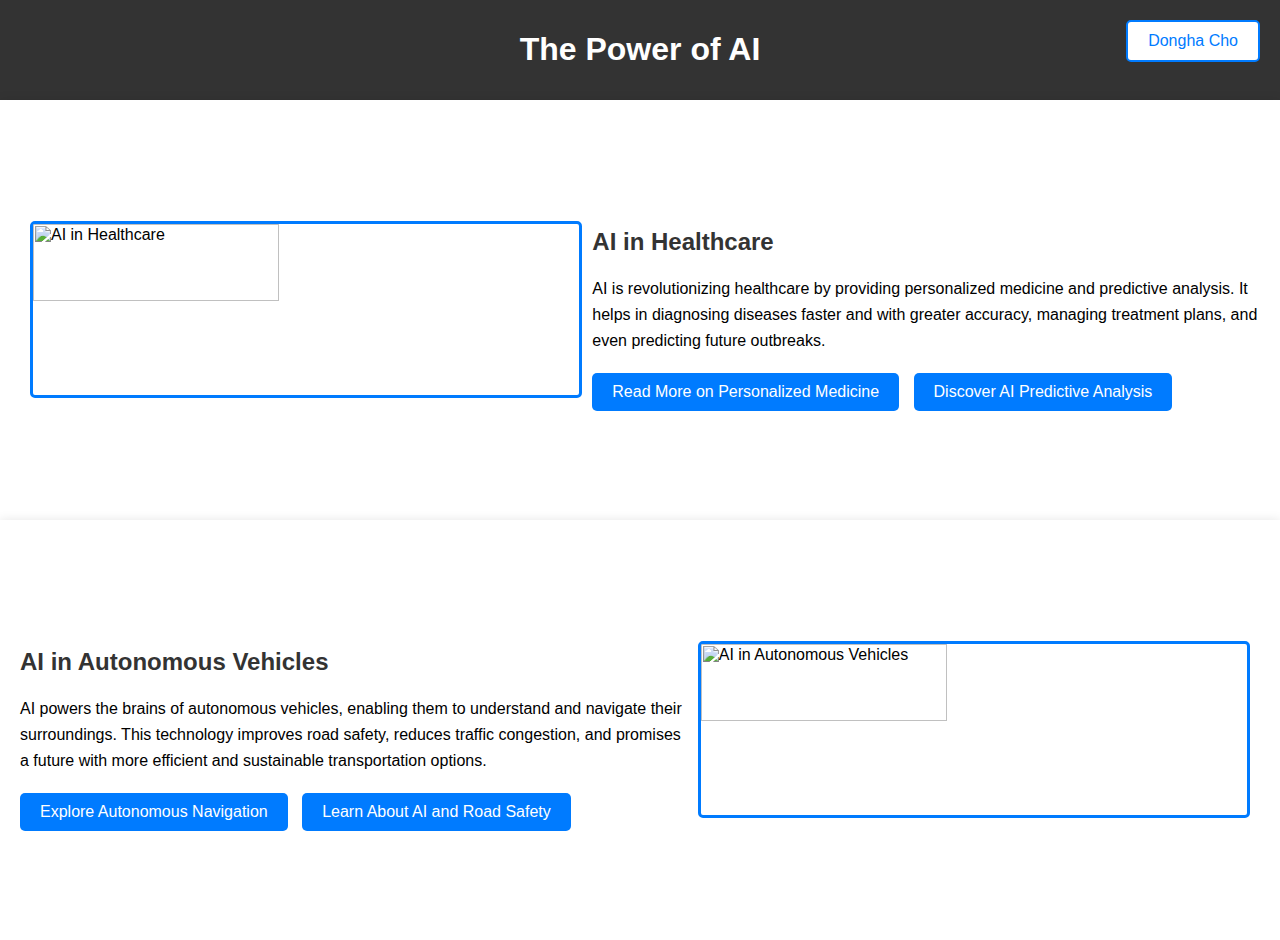
==== pofai.html @ a864b886 "Add files via upload" ====
<!DOCTYPE HTML PUBLIC "-//W3C//DTD HTML 4.01 Transitional//EN">
<html>
<head>
    <link rel="stylesheet" href="pofai.css">
    <title>The Power of AI</title>
    <meta http-equiv="Content-Type" content="text/html; charset=iso-8859-1">
</head>
<body>
    <div class="header">
        <h1>The Power of AI</h1>
    </div>
    <a href="index.html" class="dongha-button">Dongha Cho</a>
    <div class="container">
        <section class="topic-box" id="topic-one">
            <section class="topic">
                <img src="ai_healthcare.jpg" alt="AI in Healthcare" class="topic-image">
                <div class="text-content">
                    <h2>AI in Healthcare</h2>
                    <p>
                        AI is revolutionizing healthcare by providing personalized medicine and predictive analysis. It helps in diagnosing diseases faster and with greater accuracy, managing treatment plans, and even predicting future outbreaks.
                    </p>
                    <div class="buttons">
                        <a href="related-article-1.html" class="button">Read More on Personalized Medicine</a>
                        <a href="related-article-2.html" class="button">Discover AI Predictive Analysis</a>
                    </div>
                </div>
            </section>
        </section>
        <section class="topic-box" id="topic-two">
            <section class="topic">
                <div class="text-content">
                    <h2>AI in Autonomous Vehicles</h2>
                    <p>
                        AI powers the brains of autonomous vehicles, enabling them to understand and navigate their surroundings. This technology improves road safety, reduces traffic congestion, and promises a future with more efficient and sustainable transportation options.
                    </p>
                    <div class="buttons">
                        <a href="related-article-3.html" class="button">Explore Autonomous Navigation</a>
                        <a href="related-article-4.html" class="button">Learn About AI and Road Safety</a>
                    </div>
                </div>
                <img src="ai_autonomous_vehicles.jpg" alt="AI in Autonomous Vehicles" class="topic-image">
            </section>
        </section>
    </div>
</body>
</html>
---- pofai.css ----
body {
  font-family: Verdana, sans-serif;
  margin: 0;
  padding: 0;
  background-color: #f4f4f4;
  overflow-x: hidden;
  position: relative; /* For absolute positioning inside */
}

.header {
  background-color: #333;
  color: white;
  padding: 10px 0;
  text-align: center;
}

.container {
  position: relative; /* Relative to this container */
  height: calc(100vh - 60px); /* Full height minus header */
}

.topic-box {
  position: absolute;
  width: 100%; /* Width of the topic box */
  height: 50%; /* Height of the topic box */
  padding: 20px;
  box-sizing: border-box;
  background-color: white;
  box-shadow: 0 0 10px rgba(0, 0, 0, 0.1);
  overflow: hidden; /* In case content overflows */
}

#topic-one {
  top: 0;
}

#topic-two {
  bottom: 0;
}

.topic {
  display: flex;
  align-items: center;
  height: 100%;
}

.topic-image {
  width: 45%;
  margin: 10px;
  border-radius: 5px;
  border: 3px solid #007bff;
  object-fit: cover;
}

.text-content {
  width: 55%;
}

h2 {
  color: #333;
}

p {
  line-height: 1.6;
}

.buttons {
  margin-top: 20px;
}

.button {
  display: inline-block;
  margin-right: 10px;
  padding: 10px 20px;
  background-color: #007bff;
  color: white;
  text-decoration: none;
  border-radius: 5px;
  transition: background-color 0.3s;
  border: none;
  cursor: pointer;
}

.button:hover {
  background-color: #0056b3;
}

.dongha-button {
  position: absolute;
  right: 20px;
  top: 20px;
  padding: 10px 20px;
  background-color: white; /* Button background color */
  color: #007bff; /* Font color */
  text-decoration: none; /* Remove underline */
  border-radius: 5px; /* Rounded corners */
  border: 2px solid #007bff; /* Border color */
  transition: background-color 0.3s; /* Smooth transition for hover effect */
  cursor: pointer; /* Change cursor to pointer */
}

.dongha-button:hover {
  background-color: #f0f0f0; /* Slight color change on hover */
}
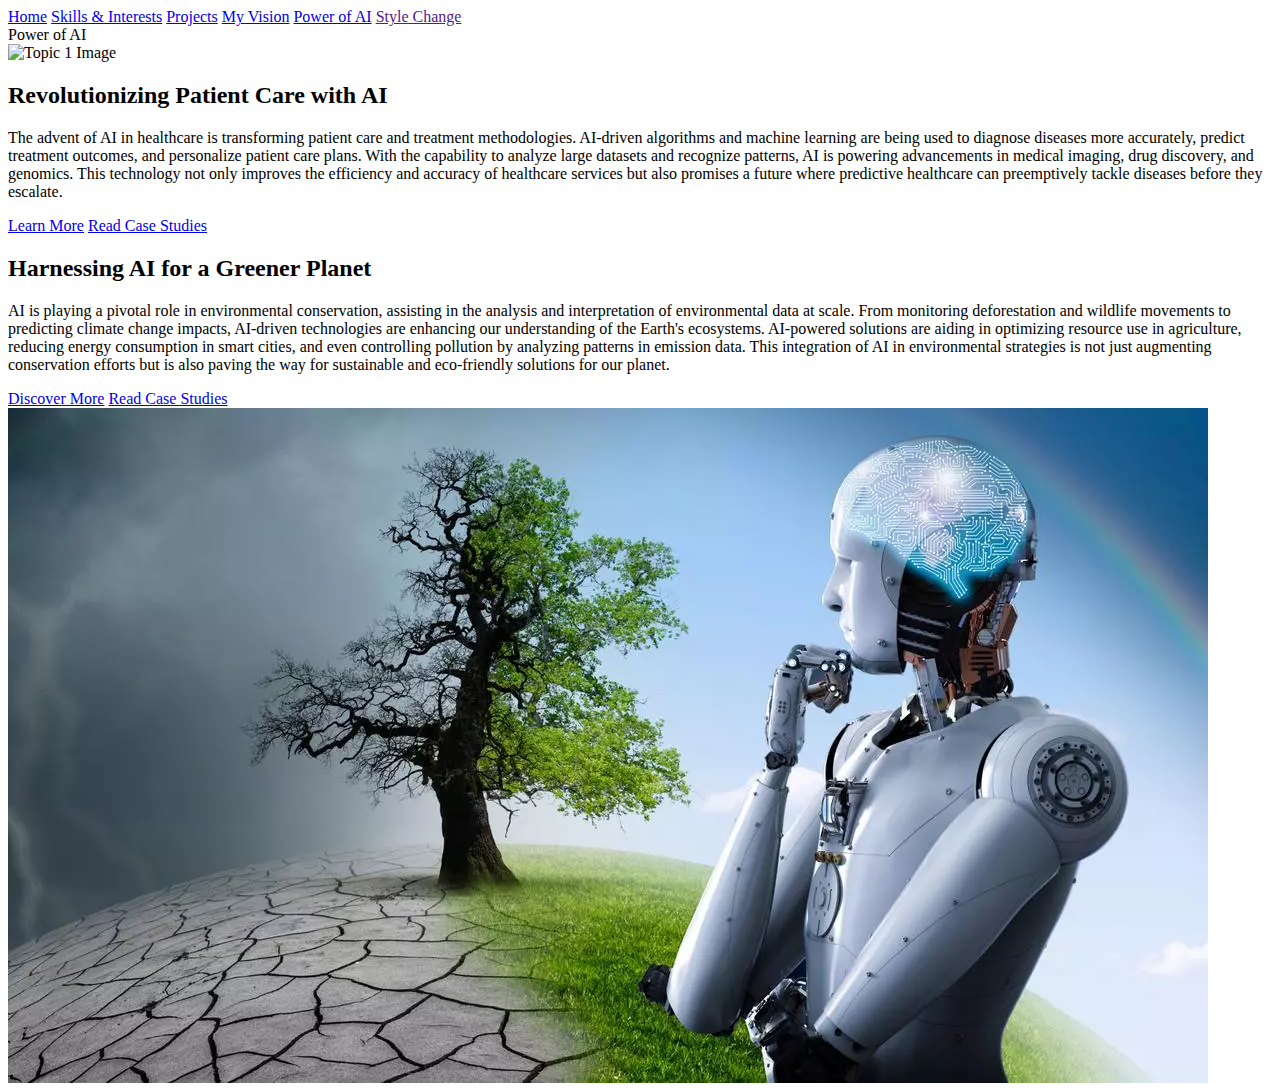
==== commit c53347b3: "Add files via upload" ====
--- a/pofai.html
+++ b/pofai.html
@@ -1,49 +1,62 @@
 <!DOCTYPE HTML PUBLIC "-//W3C//DTD HTML 4.01 Transitional//EN">
 <html>
 <head>
-    <link rel="stylesheet" href="pofai.css">
-    <title>The Power of AI</title>
-    <meta http-equiv="Content-Type" content="text/html; charset=iso-8859-1">
+<link id="pofaiStyleSheet" rel="stylesheet" href="pofai.css">
+<title>Power of AI</title>
+<meta http-equiv="Content-Type" content="text/html; charset=iso-8859-1">
 </head>
+
 <body>
-    <div class="header">
-        <h1>The Power of AI</h1>
+
+<div class="topnav">
+  <a href="index.html">Home</a>
+  <a href="sandi.html">Skills & Interests</a>
+  <a href="projects.html">Projects</a>
+  <a href="vision.html">My Vision</a>
+  <a href="pofai.html">Power of AI</a>
+  <a href="" onclick="Toggle()">Style Change</a>
+</div>
+
+<!-- Power of AI Header -->
+<div class="power-of-ai-header">
+  Power of AI
+</div>
+
+<!-- Topic One -->
+<div class="container">
+    <div class="topic topic-one">
+        <div class="image-container">
+            <img src="aihealthcare.jpeg" alt="Topic 1 Image">
+        </div>
+        <div class="content-container">
+            <h2>Revolutionizing Patient Care with AI</h2>
+            <p>The advent of AI in healthcare is transforming patient care and treatment methodologies. AI-driven algorithms and machine learning are being used to diagnose diseases more accurately, predict treatment outcomes, and personalize patient care plans. With the capability to analyze large datasets and recognize patterns, AI is powering advancements in medical imaging, drug discovery, and genomics. This technology not only improves the efficiency and accuracy of healthcare services but also promises a future where predictive healthcare can preemptively tackle diseases before they escalate.</p>
+            <div class="buttons">
+                <a href="https://www.medscape.com/viewarticle/999838?form=fpf" class="btn">Learn More</a>
+                <a href="https://www.xsolis.com/blog/case-studies-of-successful-implementations-of-ai-in-healthcare/" class="btn">Read Case Studies</a>
+            </div>
+        </div>
     </div>
-    <a href="index.html" class="dongha-button">Dongha Cho</a>
-    <div class="container">
-        <section class="topic-box" id="topic-one">
-            <section class="topic">
-                <img src="ai_healthcare.jpg" alt="AI in Healthcare" class="topic-image">
-                <div class="text-content">
-                    <h2>AI in Healthcare</h2>
-                    <p>
-                        AI is revolutionizing healthcare by providing personalized medicine and predictive analysis. It helps in diagnosing diseases faster and with greater accuracy, managing treatment plans, and even predicting future outbreaks.
-                    </p>
-                    <div class="buttons">
-                        <a href="related-article-1.html" class="button">Read More on Personalized Medicine</a>
-                        <a href="related-article-2.html" class="button">Discover AI Predictive Analysis</a>
-                    </div>
-                </div>
-            </section>
-        </section>
-        <section class="topic-box" id="topic-two">
-            <section class="topic">
-                <div class="text-content">
-                    <h2>AI in Autonomous Vehicles</h2>
-                    <p>
-                        AI powers the brains of autonomous vehicles, enabling them to understand and navigate their surroundings. This technology improves road safety, reduces traffic congestion, and promises a future with more efficient and sustainable transportation options.
-                    </p>
-                    <div class="buttons">
-                        <a href="related-article-3.html" class="button">Explore Autonomous Navigation</a>
-                        <a href="related-article-4.html" class="button">Learn About AI and Road Safety</a>
-                    </div>
-                </div>
-                <img src="ai_autonomous_vehicles.jpg" alt="AI in Autonomous Vehicles" class="topic-image">
-            </section>
-        </section>
+</div>
+
+<!-- Topic Two -->
+<div class="container">
+    <div class="topic topic-two">
+        <div class="content-container">
+            <h2>Harnessing AI for a Greener Planet</h2>
+            <p>AI is playing a pivotal role in environmental conservation, assisting in the analysis and interpretation of environmental data at scale. From monitoring deforestation and wildlife movements to predicting climate change impacts, AI-driven technologies are enhancing our understanding of the Earth's ecosystems. AI-powered solutions are aiding in optimizing resource use in agriculture, reducing energy consumption in smart cities, and even controlling pollution by analyzing patterns in emission data. This integration of AI in environmental strategies is not just augmenting conservation efforts but is also paving the way for sustainable and eco-friendly solutions for our planet.</p>
+            <div class="buttons">
+                <a href="https://2030.builders/8-ways-ai-can-contribute-to-environmental-conservation/" class="btn">Discover More</a>
+                <a href="https://www.unep.org/news-and-stories/story/how-artificial-intelligence-helping-tackle-environmental-challenges" class="btn">Read Case Studies</a>
+            </div>
+        </div>
+        <div class="image-container">
+            <img src="aienvironment.png" alt="Topic 2 Image">
+        </div>
     </div>
+</div>
+
+<script src="themechange.js"></script>
+
 </body>
-</html>
-
-
-
+</html>--- a/pofai.css
+++ b/pofai.css
@@ -1,105 +1,93 @@
 body {
-  font-family: Verdana, sans-serif;
+  background-color: dodgerblue; /* Set the background color for the entire page */
   margin: 0;
   padding: 0;
-  background-color: #f4f4f4;
-  overflow-x: hidden;
-  position: relative; /* For absolute positioning inside */
+  box-sizing: border-box;
+  font-family: "Verdana", Tahoma, Sans-serif; /* Set font family for all text */
 }
 
-.header {
-  background-color: #333;
-  color: white;
-  padding: 10px 0;
-  text-align: center;
+.topnav {
+  font-family: "Verdana", Tahoma, Sans-serif;
+  font-weight: 600;
+  font-size: 125%;
+  text-align: right;
+  margin-top: 25px;
+}
+
+a {
+  text-decoration: none;
+  color: black;
+  margin-right: 40px;
 }
 
 .container {
-  position: relative; /* Relative to this container */
-  height: calc(100vh - 60px); /* Full height minus header */
-}
-
-.topic-box {
-  position: absolute;
-  width: 100%; /* Width of the topic box */
-  height: 50%; /* Height of the topic box */
-  padding: 20px;
-  box-sizing: border-box;
-  background-color: white;
-  box-shadow: 0 0 10px rgba(0, 0, 0, 0.1);
-  overflow: hidden; /* In case content overflows */
-}
-
-#topic-one {
-  top: 0;
-}
-
-#topic-two {
-  bottom: 0;
+  display: flex;
+  justify-content: center;
+  width: 100%;
+  margin: 0;
 }
 
 .topic {
   display: flex;
-  align-items: center;
-  height: 100%;
+  align-items: flex-start; /* Align items to the top */
+  width: 100%;
+  padding: 10px; /* Reduced padding for less separation */
+  box-sizing: border-box;
 }
 
-.topic-image {
-  width: 45%;
-  margin: 10px;
-  border-radius: 5px;
-  border: 3px solid #007bff;
-  object-fit: cover;
+.image-container {
+  flex-basis: 45%; /* Adjusted for a closer alignment */
+  margin: 0;
+  padding-right: 5px; /* Add padding for a consistent separation */
+  height: 300px; /* Set a specific height */
 }
 
-.text-content {
-  width: 55%;
+.image-container img {
+  width: 100%; /* Full width of its container */
+  height: 100%; /* Take full height of its container */
+  object-fit: cover; /* Cover the space without stretching the image */
+  display: block;
+  border-radius: 5px;
 }
 
-h2 {
-  color: #333;
-}
-
-p {
-  line-height: 1.6;
+.content-container {
+  flex-basis: 55%; /* Adjusted for a closer alignment */
+  padding: 0 20px; /* Adjust padding for consistent spacing */
+  display: flex;
+  flex-direction: column;
+  justify-content: flex-start; /* Align content to the top */
+  box-sizing: border-box;
 }
 
 .buttons {
   margin-top: 20px;
 }
 
-.button {
-  display: inline-block;
+.btn {
+  text-decoration: none;
+  padding: 10px 20px;
+  background-color: white; /* Set the background color for buttons to white */
+  color: black; /* Set the text color for buttons to black */
   margin-right: 10px;
-  padding: 10px 20px;
-  background-color: #007bff;
-  color: white;
-  text-decoration: none;
-  border-radius: 5px;
-  transition: background-color 0.3s;
-  border: none;
-  cursor: pointer;
+  border: none; /* Remove button border */
+  border-radius: 5px; /* Add slight roundness to buttons */
+  font-weight: bold; /* Make button text bolder */
 }
 
-.button:hover {
-  background-color: #0056b3;
+.topic-one {
+  justify-content: flex-start;
+  margin-top: 50px; /* Adjust top margin for Topic 1 */
 }
 
-.dongha-button {
-  position: absolute;
-  right: 20px;
-  top: 20px;
-  padding: 10px 20px;
-  background-color: white; /* Button background color */
-  color: #007bff; /* Font color */
-  text-decoration: none; /* Remove underline */
-  border-radius: 5px; /* Rounded corners */
-  border: 2px solid #007bff; /* Border color */
-  transition: background-color 0.3s; /* Smooth transition for hover effect */
-  cursor: pointer; /* Change cursor to pointer */
+.topic-two {
+  justify-content: flex-start;
+  flex-direction: row; /* Ensure content is on the left and image on the right for Topic 2 */
+  margin-top: 50px; /* Adjust top margin for Topic 2 */
 }
 
-.dongha-button:hover {
-  background-color: #f0f0f0; /* Slight color change on hover */
+/* Increase the font size and font weight for the "Power of AI" title */
+.power-of-ai-header {
+  font-size: 180%; /* Increase font size */
+  font-weight: bold; /* Make it bold */
+  margin: 20px 0 0 20px; /* Adjust margin to move it right and down */
 }
-
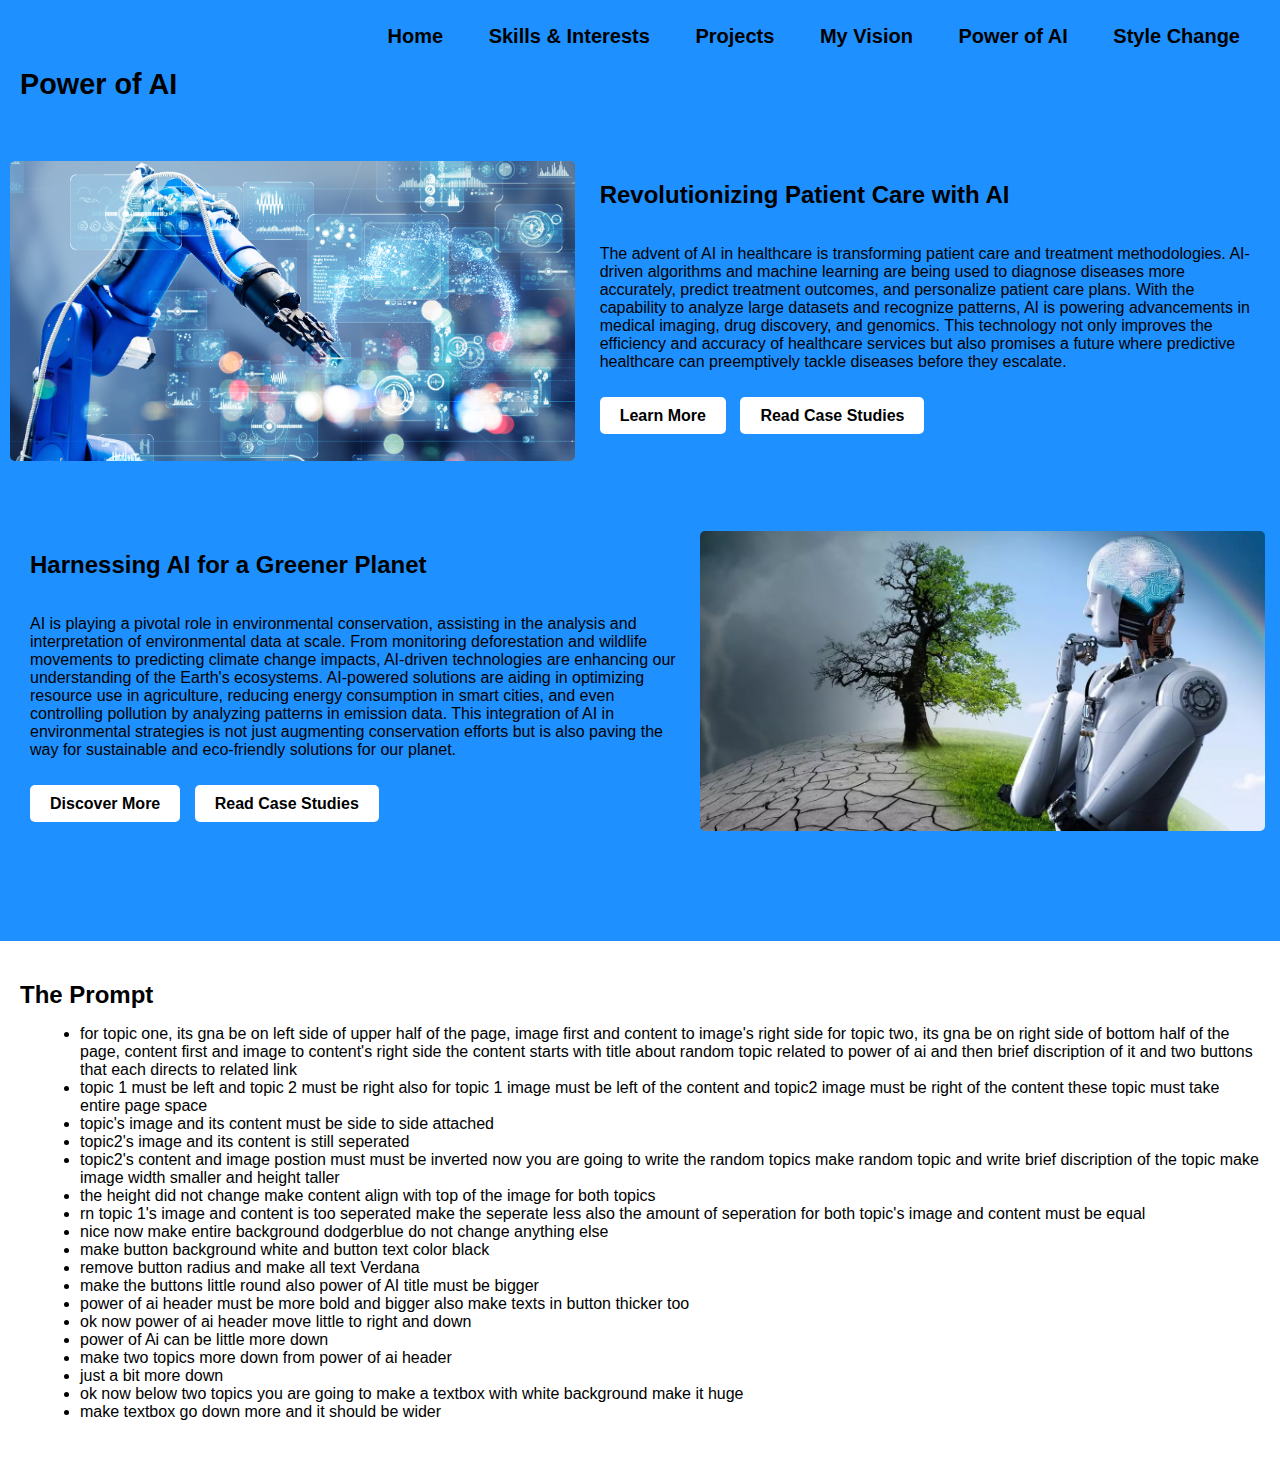
==== commit 735f5c3c: "Add files via upload" ====
--- a/pofai.html
+++ b/pofai.html
@@ -26,7 +26,7 @@
 <div class="container">
     <div class="topic topic-one">
         <div class="image-container">
-            <img src="aihealthcare.jpeg" alt="Topic 1 Image">
+            <img src="images/aihealthcare.jpeg" alt="Topic 1 Image">
         </div>
         <div class="content-container">
             <h2>Revolutionizing Patient Care with AI</h2>
@@ -51,10 +51,81 @@
             </div>
         </div>
         <div class="image-container">
-            <img src="aienvironment.png" alt="Topic 2 Image">
+            <img src="images/aienvironment.png" alt="Topic 2 Image">
         </div>
     </div>
 </div>
+
+
+<!-- Below two topics -->
+<div class="html-content">
+    <h2>The Prompt</h2>
+    <ul>
+      <li>
+        for topic one, its gna be on left side of upper half of the page, image first and content to image's right side
+        for topic two, its gna be on right side of bottom half of the page, content first and image to content's right side 
+        the content starts with title about random topic related to power of ai and then brief discription of it and two buttons that each directs to related link
+      </li>
+      <li>
+        topic 1 must be left and topic 2 must be right
+        also for topic 1 image must be left of the content and topic2 image must be right of the content
+        these topic must take entire page space
+      </li>
+      <li>
+        topic's image and its content must be side to side attached
+      </li>
+      <li>
+        topic2's image and its content is still seperated
+      </li>
+      <li>
+        topic2's content and image postion must must be inverted
+        now you are going to write the random topics
+        make random topic and write brief discription of the topic
+        make image width smaller and height taller
+      </li>
+      <li>
+        the height did not change 
+        make content align with top of the image for both topics
+      </li>
+      <li>
+        rn topic 1's image and content is too seperated make the seperate less also the amount of seperation for both topic's image and content must be equal
+      </li>
+      <li>
+        nice now make entire background dodgerblue
+        do not change anything else 
+      </li>
+      <li>
+        make button background white and button text color black
+      </li>
+      <li>
+        remove button radius and make all text Verdana
+      </li>
+      <li>
+        make the buttons little round also power of AI title must be bigger
+      </li>
+      <li>
+        power of ai header must be more bold and bigger also make texts in button thicker too
+      </li>
+      <li>
+        ok now power of ai header move little to right and down
+      </li>
+      <li>
+        power of Ai can be little more down
+      </li>
+      <li>
+        make two topics more down from power of ai header
+      </li>
+      <li>
+        just a bit more down
+      </li>
+      <li>
+        ok now below two topics you are going to make a textbox with white background make it huge
+      </li>
+      <li>
+        make textbox go down more and it should be wider
+      </li>
+    </ul>
+  </div>
 
 <script src="themechange.js"></script>
 
--- a/pofai.css
+++ b/pofai.css
@@ -91,3 +91,29 @@
   font-weight: bold; /* Make it bold */
   margin: 20px 0 0 20px; /* Adjust margin to move it right and down */
 }
+
+/* Add this CSS for the new HTML content block */
+.html-content {
+  background-color: white;
+  padding: 20px;
+  margin-top: 100px; /* Adjust the margin to move it further down */
+  width: 100%; /* Make it take up the full width */
+  box-sizing: border-box;
+}
+
+.html-content h2 {
+  font-size: 24px;
+  font-weight: bold;
+  margin-bottom: 10px;
+}
+
+.html-content p {
+  font-size: 16px;
+  margin-bottom: 10px;
+}
+
+.html-content ul {
+  list-style: disc;
+  margin-left: 20px;
+  font-size: 16px;
+}